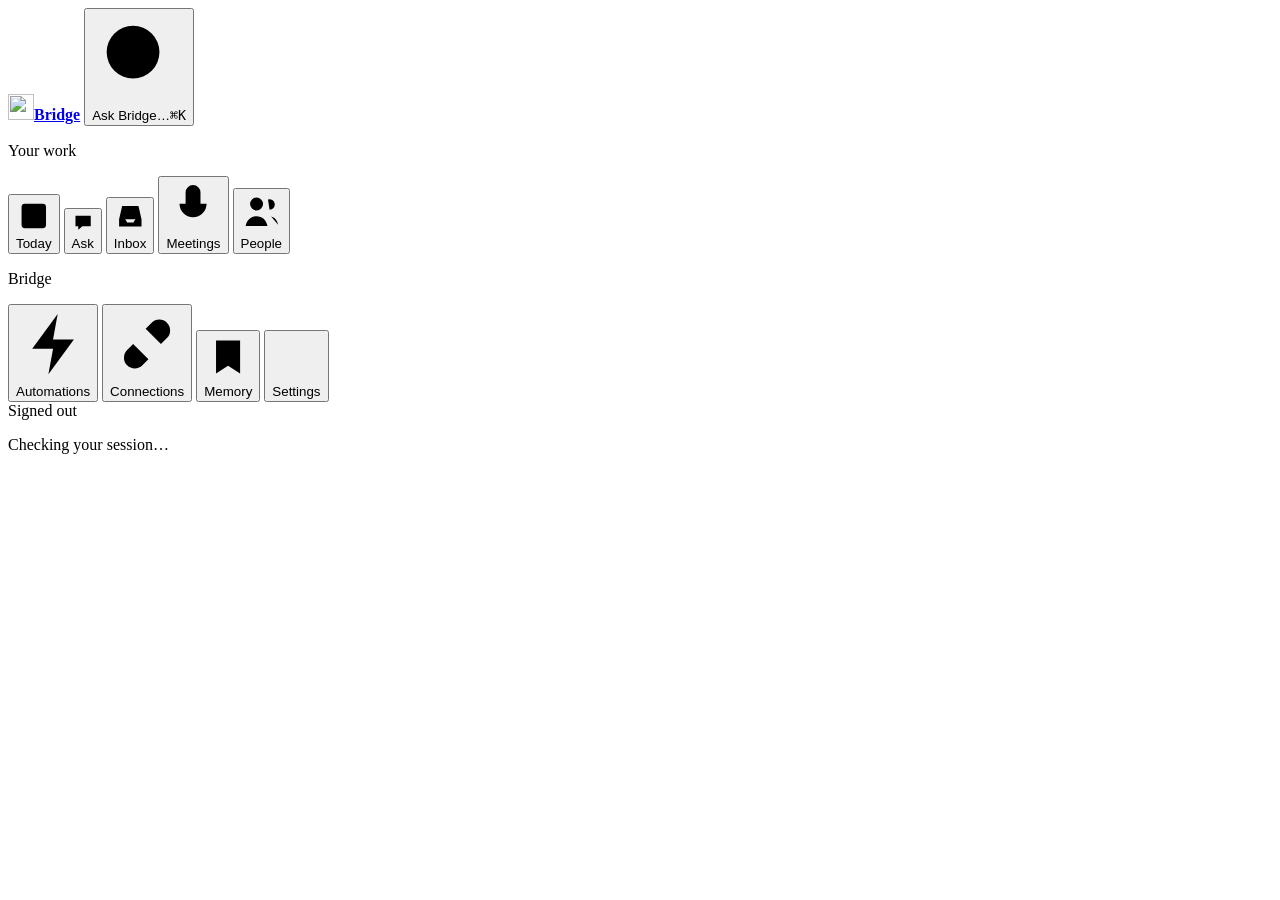
==== app/ui/static/index.html @ 51c7020f "UI polish, round 2: a useful menu panel, placeholders, empty states, brand colors - Menu bar panel: " ====
<!doctype html>
<html lang="en">
<head>
  <meta charset="utf-8">
  <meta name="viewport" content="width=device-width, initial-scale=1, viewport-fit=cover">
  <meta name="color-scheme" content="dark light">
  <meta name="theme-color" content="#F4F4F1" media="(prefers-color-scheme: light)">
  <meta name="theme-color" content="#141519" media="(prefers-color-scheme: dark)">
  <meta name="apple-mobile-web-app-capable" content="yes">
  <meta name="apple-mobile-web-app-title" content="Bridge">
  <meta name="apple-mobile-web-app-status-bar-style" content="default">
  <title>Bridge</title>
  <link rel="icon" type="image/png" href="/ui/bridge-mark.png">
  <link rel="apple-touch-icon" href="/ui/icon-180.png">
  <link rel="manifest" href="/manifest.webmanifest">
  <link rel="stylesheet" href="/ui/style.css">
  <script src="/ui/dom.js" defer></script>
  <script src="/ui/avatar.js" defer></script>
  <script src="/ui/app.js" defer></script>
  <script src="/ui/today.js" defer></script>
  <script src="/ui/inbox.js" defer></script>
  <script src="/ui/automations.js" defer></script>
  <script src="/ui/settings.js" defer></script>
  <script src="/ui/onboarding.js" defer></script>
  <script src="/ui/promises.js" defer></script>
  <script src="/ui/brief.js" defer></script>
  <script src="/ui/report.js" defer></script>
  <script src="/ui/recipes.js" defer></script>
  <script src="/ui/whatsnew.js" defer></script>
  <script src="/ui/meetings.js" defer></script>
  <script src="/ui/people.js" defer></script>
  <script src="/ui/work.js" defer></script>
  <script src="/ui/talk.js" defer></script>
  <script src="/ui/apps.js" defer></script>
  <script src="/ui/usage.js" defer></script>
  <script src="/ui/learning.js" defer></script>
  <script src="/ui/phone.js" defer></script>
</head>
<body>
  <aside class="sidebar">
    <a class="brand" href="/" aria-label="Bridge home"><img class="brand-mark" src="/ui/bridge-mark.png" alt="" width="26" height="26"><strong>Bridge</strong></a>
    <button type="button" id="ask-shortcut" class="ask-shortcut"><svg class="icon" viewBox="0 0 16 16" aria-hidden="true"><path d="M7 2.5a4.5 4.5 0 1 1 0 9 4.5 4.5 0 0 1 0-9zM10.5 10.5l3 3"/></svg><span>Ask Bridge…</span><kbd>⌘K</kbd></button>
    <nav aria-label="Main navigation">
      <p class="nav-group">Your work</p>
      <button type="button" data-view="today" aria-current="page"><svg class="icon" viewBox="0 0 16 16" aria-hidden="true"><path d="M2.5 4.5a1.5 1.5 0 0 1 1.5-1.5h8a1.5 1.5 0 0 1 1.5 1.5v8a1.5 1.5 0 0 1-1.5 1.5H4a1.5 1.5 0 0 1-1.5-1.5zM2.5 6.5h11M5.5 1.8v2.4M10.5 1.8v2.4"/></svg>Today</button>
      <button type="button" data-view="chat"><svg class="icon" viewBox="0 0 16 16" aria-hidden="true"><path d="M2.5 3.5h11v7.5H7.5L4.5 13.5V11h-2z"/></svg>Ask</button>
      <button type="button" data-view="inbox"><svg class="icon" viewBox="0 0 16 16" aria-hidden="true"><path d="M2.5 9.5 4 3h8l1.5 6.5v3.5h-11zM2.5 9.5h3l1 1.5h3l1-1.5h3"/></svg><span class="grow">Inbox</span><span id="inbox-badge" class="nav-badge" hidden></span></button>
      <button type="button" data-view="meetings"><svg class="icon" viewBox="0 0 16 16" aria-hidden="true"><path d="M8 1.8a2.2 2.2 0 0 0-2.2 2.2v3.5a2.2 2.2 0 0 0 4.4 0V4A2.2 2.2 0 0 0 8 1.8zM4 7.3a4 4 0 0 0 8 0M8 11.3v2.9M5.8 14.2h4.4"/></svg>Meetings</button>
      <button type="button" data-view="people"><svg class="icon" viewBox="0 0 16 16" aria-hidden="true"><path d="M6 7.5a2.5 2.5 0 1 0 0-5 2.5 2.5 0 0 0 0 5zM1.8 13.5c.4-2.4 2.1-3.8 4.2-3.8s3.8 1.4 4.2 3.8M11 7.2a2 2 0 1 0-.6-3.9M11.6 9.8c1.4.3 2.4 1.5 2.7 3.2"/></svg>People</button>
      <p class="nav-group">Bridge</p>
      <button type="button" data-view="automations"><svg class="icon" viewBox="0 0 16 16" aria-hidden="true"><path d="M9 1.5 3.5 9H8l-1 5.5L12.5 7H8z"/></svg>Automations</button>
      <button type="button" data-view="connections"><svg class="icon" viewBox="0 0 16 16" aria-hidden="true"><path d="M6.5 9.5l3-3M5 8l-1.3 1.3a2.3 2.3 0 0 0 3.3 3.3L8.3 11.3M11 8l1.3-1.3a2.3 2.3 0 0 0-3.3-3.3L7.7 4.7"/></svg>Connections</button>
      <button type="button" data-view="memory"><svg class="icon" viewBox="0 0 16 16" aria-hidden="true"><path d="M4 2.5h8v11l-4-2.6-4 2.6z"/></svg>Memory</button>
      <button type="button" data-view="settings"><svg class="icon" viewBox="0 0 16 16" aria-hidden="true"><path d="M2.5 4.5h6.5M12 4.5h1.5M2.5 11.5H4M7 11.5h6.5M10.5 3v3M5.5 10v3"/></svg><span class="grow">Settings</span><span id="health-dot" class="health-dot" hidden title="Something needs attention"></span></button>
    </nav>
    <div class="sidebar-footer">
      <button id="account-chip" type="button" class="account-chip" hidden><span id="account-initials" aria-hidden="true"></span><span class="who"><span id="account-name"></span><span class="where"><span class="local-dot"></span><span id="provider-summary">Running on this Mac</span></span></span></button>
      <button id="disconnect" type="button" class="sign-out" hidden>Sign out</button>
    </div>
  </aside>
  <main>
    <span id="connection-status" class="sr-only" role="status">Signed out</span>
    <div id="notice" role="status" aria-live="polite" hidden></div>
    <section id="auth-panel" class="auth" aria-live="polite">
      <div class="auth-card">
        <p id="auth-loading" class="hint">Checking your session…</p>
        <form id="signup-form" hidden>
          <p class="eyebrow">WELCOME TO BRIDGE</p><h1>Create your account</h1>
          <p>You're the owner of this Bridge. Your account protects the dashboard on this Mac.</p>
          <div id="signup-social" class="social-buttons"></div>
          <div class="divider"><span>or with email</span></div>
          <label for="signup-name">Your name</label><input id="signup-name" autocomplete="name" required maxlength="80">
          <label for="signup-email">Email</label><input id="signup-email" type="email" autocomplete="email" required maxlength="254">
          <label for="signup-password">Password</label><input id="signup-password" type="password" autocomplete="new-password" required minlength="10" maxlength="200">
          <p class="hint">At least 10 characters. It never leaves this Mac.</p>
          <button type="submit" class="primary wide">Create account</button>
        </form>
        <form id="login-form" hidden>
          <p class="eyebrow">WELCOME BACK</p><h1>Sign in to Bridge</h1>
          <button id="passkey-login" type="button" class="primary wide passkey-button" hidden>Sign in with Touch ID</button>
          <div id="login-social" class="social-buttons"></div>
          <div id="login-divider" class="divider"><span>or with email</span></div>
          <div id="login-password">
            <label for="login-email">Email</label><input id="login-email" type="email" autocomplete="username" maxlength="254">
            <label for="login-secret">Password</label><input id="login-secret" type="password" autocomplete="current-password" maxlength="200">
            <label class="check"><input id="login-remember" type="checkbox" checked> Keep me signed in on this Mac</label>
            <button type="submit" class="secondary wide">Sign in</button>
          </div>
          <p class="hint">Trouble signing in? Click the Bridge icon in the menu bar and choose Open Dashboard.</p>
        </form>
        <div id="auth-need-menu" hidden>
          <p class="eyebrow">SET UP BRIDGE</p><h1>Create your account from your Mac</h1>
          <p>For your security, the owner account can only be created by someone at this Mac. Click the <strong>Bridge</strong> icon in the menu bar and choose <strong>Open Dashboard</strong>.</p>
          <details><summary>Use the API token instead</summary>
            <form id="token-form" class="inline"><label for="api-token" class="sr-only">API token</label><input id="api-token" type="password" autocomplete="off" placeholder="API_TOKEN from your .env file"><button class="secondary" type="submit">Continue</button></form>
          </details>
        </div>
        <div id="phone-login" hidden>
          <img class="phone-login-mark" src="/ui/icon-180.png" alt="" width="64" height="64">
          <p class="eyebrow">BRIDGE ON YOUR PHONE</p><h1 id="phone-login-title">Sign in</h1>
          <p id="phone-login-hint"></p>
          <button id="phone-faceid" type="button" class="primary wide" hidden>Sign in with Face ID</button>
        </div>
        <p id="auth-error" role="alert"></p>
      </div>
    </section>
    <fieldset id="workspace" disabled hidden>
      <section id="view-today" class="view today" aria-labelledby="today-greeting">
        <div id="focus-banner" class="focus-banner" hidden>
          <svg class="icon" viewBox="0 0 16 16" aria-hidden="true"><path d="M8 2a6 6 0 1 1 0 12A6 6 0 0 1 8 2zM8 5.5a2.5 2.5 0 1 1 0 5 2.5 2.5 0 0 1 0-5z"/></svg>
          <span id="focus-text"></span>
          <button type="button" id="focus-stop" class="on-accent">Stop focus</button>
        </div>
        <header class="today-head">
          <div>
            <p id="today-date" class="label"></p>
            <h1 id="today-greeting">Today</h1>
            <p id="today-summary" class="lede"></p>
          </div>
          <div class="today-actions">
            <button type="button" id="today-focus" class="primary">Start focus</button>
          </div>
        </header>
        <form id="today-ask" class="ask-box">
          <label for="today-input" class="sr-only">Ask Bridge</label>
          <input id="today-input" autocomplete="off" placeholder="Ask anything, or describe what you want done…" maxlength="10000">
          <button type="submit" class="primary" aria-label="Send"><svg class="icon" viewBox="0 0 16 16" aria-hidden="true"><path d="M3 8h10M9 4l4 4-4 4"/></svg></button>
          <div class="chips" id="today-chips">
            <button type="button" data-ask="What needs my attention?">What needs my attention?</button>
            <button type="button" data-ask="Plan tomorrow">Plan tomorrow</button>
            <button type="button" data-ask="Brief me">Brief me</button>
            <button type="button" data-ask="What's on my calendar this week?">This week</button>
          </div>
        </form>
        <div class="today-now">
        <div id="meeting-card" class="card meeting-card" hidden></div>
        <section id="people-brief" class="card people-brief" aria-label="Before your next meeting" hidden></section>
        <section id="recipe-waiting" class="card recipe-waiting" aria-labelledby="recipe-waiting-title" hidden>
          <div class="card-head"><h2 id="recipe-waiting-title" class="label">Recipes need your OK</h2><span id="recipe-waiting-count" class="mono faint"></span></div>
          <ul id="recipe-waiting-list" class="recipe-asks"></ul>
        </section>
        </div>
        <section id="brief-card" class="card brief" aria-labelledby="brief-title" hidden>
          <div class="brief-head"><p id="brief-label" class="label"></p><button type="button" id="brief-refresh" class="link small">Refresh</button><button type="button" id="brief-hide" class="ghost small" aria-label="Hide until tomorrow">×</button></div>
          <h2 id="brief-title"></h2>
          <div id="brief-body"></div>
        </section>
        <div class="today-grid">
          <section class="card day" aria-labelledby="day-title">
            <div class="card-head">
              <h2 id="day-title">Your day</h2>
              <span id="day-count" class="mono faint"></span>
              <button type="button" id="day-plan" class="secondary small">Plan my day</button>
              <button type="button" id="day-apply" class="secondary small" hidden>Add to calendar</button>
            </div>
            <ol id="day-list" class="day-list" aria-label="Today's schedule"><li class="skeleton-row" aria-hidden="true"><span class="skeleton" style="width:72%"></span></li><li class="skeleton-row" aria-hidden="true"><span class="skeleton" style="width:54%"></span></li><li class="skeleton-row" aria-hidden="true"><span class="skeleton" style="width:64%"></span></li></ol>
            <p id="day-empty" class="empty" hidden></p>
          </section>
          <div class="side">
            <section class="card" id="approvals-card" aria-labelledby="approvals-title" hidden>
              <h2 id="approvals-title" class="label attention">Waiting for your OK</h2>
              <ul id="approvals-list" class="plain"></ul>
            </section>
            <section class="card promises" id="promises-card" aria-labelledby="promises-title">
              <div class="card-head"><h2 id="promises-title" class="label">Promises</h2><span id="promises-when" class="mono faint"></span><button type="button" id="promises-check" class="link">Check now</button></div>
              <div class="seg promises-tabs" role="tablist" aria-label="Promises">
                <button type="button" role="tab" id="promises-tab-mine" aria-selected="true">You owe <span id="promises-count-mine" class="count"></span></button>
                <button type="button" role="tab" id="promises-tab-theirs" aria-selected="false">Waiting on <span id="promises-count-theirs" class="count"></span></button>
              </div>
              <ul id="promises-list" class="plain promises-list" aria-live="polite"><li class="skeleton-row" aria-hidden="true"><span class="skeleton" style="width:72%"></span></li><li class="skeleton-row" aria-hidden="true"><span class="skeleton" style="width:54%"></span></li></ul>
              <p id="promises-empty" class="empty" hidden></p>
              <p id="promises-closed" class="hint promises-closed" hidden></p>
            </section>
            <section class="card work" id="work-card" aria-labelledby="work-title" hidden>
              <div class="card-head"><h2 id="work-title" class="label">Work</h2><button type="button" id="work-refresh" class="link">Refresh</button></div>
              <div id="work-repos"></div>
              <div id="work-body"></div>
            </section>
            <section class="card" aria-labelledby="inbox-title">
              <div class="card-head"><h2 id="inbox-title" class="label">Inbox</h2><button type="button" id="inbox-refresh" class="link" hidden>Refresh</button></div>
              <div id="inbox-body"><span class="skeleton" style="width:80%"></span><span class="skeleton" style="width:60%;margin-top:10px"></span></div>
            </section>
          </div>
        </div>
        <dialog id="focus-dialog" class="sheet" aria-labelledby="focus-dialog-title">
          <form method="dialog" id="focus-form">
            <h2 id="focus-dialog-title">Start focus</h2>
            <p>Bridge blocks your calendar, pauses Slack and plays focus music, then tells you what you missed.</p>
            <fieldset class="segmented" aria-label="How long">
              <label><input type="radio" name="focus-minutes" value="25"> 25 min</label>
              <label><input type="radio" name="focus-minutes" value="50"> 50 min</label>
              <label><input type="radio" name="focus-minutes" value="90" checked> 90 min</label>
              <label><input type="radio" name="focus-minutes" value="120"> 2 h</label>
            </fieldset>
            <label for="focus-task">What are you working on? <span class="faint">(optional)</span></label>
            <input id="focus-task" maxlength="80" placeholder="e.g. the API docs">
            <div class="sheet-actions"><button type="button" id="focus-cancel" class="secondary">Cancel</button><button type="submit" class="primary" value="start">Start</button></div>
          </form>
        </dialog>
        <section id="report-card" class="card report" aria-labelledby="report-label" hidden>
          <div class="brief-head"><p id="report-label" class="label"></p><button type="button" id="report-rewrite" class="link small">Rewrite</button><button type="button" id="report-hide" class="ghost small" aria-label="Hide this week's report">×</button></div>
          <div id="report-body"></div>
        </section>
        <section id="whats-new" class="card whats-new" aria-labelledby="whats-new-title" hidden>
          <div class="card-head"><div><p class="label">New in Bridge</p><h2 id="whats-new-title">A few things you can try</h2></div><button type="button" id="whats-new-close" class="ghost small">Got it</button></div>
          <div id="whats-new-tiles" class="wn-tiles"></div>
        </section>
      </section>
      <section id="view-inbox" class="view inbox" hidden aria-labelledby="inbox-heading">
        <header class="inbox-head">
          <div><p id="inbox-when" class="label">Sorted by Bridge</p><h1 id="inbox-heading">Inbox</h1></div>
          <button type="button" id="inbox-sort" class="secondary small">Refresh</button>
        </header>
        <div id="inbox-tabs" class="tabs" role="tablist" aria-label="Inbox groups"></div>
        <div class="inbox-split">
          <div id="inbox-list" class="mail-list" aria-label="Emails"></div>
          <article id="inbox-detail" class="mail-detail" aria-live="polite"></article>
        </div>
      </section>
      <section id="view-automations" class="view automations" hidden aria-labelledby="auto-title">
        <header class="page-head">
          <p class="label">Runs while Bridge is open</p>
          <h1 id="auto-title">Automations</h1>
          <p class="lede">Things Bridge does on its own. It only reads and tells you — anything that sends or changes something still asks first.</p>
        </header>
        <form id="auto-new" class="ask-box auto-new">
          <label for="auto-input" class="sr-only">Describe a new automation</label>
          <input id="auto-input" autocomplete="off" maxlength="500" placeholder="Describe it in plain words — “every Friday at 5, tell me what slipped this week”">
          <button type="submit" class="primary small-btn">Create</button>
        </form>
        <section aria-labelledby="routines-title">
          <h2 id="routines-title" class="label section-label">Routines</h2>
          <div id="routines" class="routine-grid"></div>
        </section>
        <section class="card list-card recipes-card" aria-labelledby="recipes-title">
          <div class="card-head"><div><h2 id="recipes-title">Recipes</h2><p class="hint">When something happens, Bridge does something: posts in Slack, emails, comments, adds a reminder or does a task. Each run asks you first unless you make it automatic.</p></div></div>
          <form id="recipe-new" class="watch-new">
            <label for="recipe-input" class="sr-only">Describe a recipe</label>
            <input id="recipe-input" maxlength="500" required autocomplete="off" placeholder="When a PR of mine is merged, post it in #releases">
            <button type="submit" class="primary small" id="recipe-submit">Next</button>
          </form>
          <div id="recipe-examples" class="watch-examples" aria-label="Examples"></div>
          <div id="recipe-proposal" class="recipe-proposal" hidden></div>
          <ul id="recipes" class="recipes"></ul>
          <div id="recipe-recent" class="recipe-recent" hidden></div>
        </section>
        <section class="card list-card" aria-labelledby="watch-title">
          <div class="card-head"><div><h2 id="watch-title">Tell me when…</h2><p class="hint">Pull requests, releases, Jira issues, replies, Slack and your apps. Bridge checks every few minutes and tells your Mac and your phone.</p></div></div>
          <form id="watch-new" class="watch-new">
            <label for="watch-new-query" class="sr-only">Tell me when</label>
            <input id="watch-new-query" maxlength="300" required autocomplete="off" placeholder="PR 412 is merged · ABC-9 moves to QA · Sarah replies to me">
            <button type="submit" class="primary small" id="watch-submit">Watch</button>
          </form>
          <div id="watch-examples" class="watch-examples" aria-label="Examples"></div>
          <ul id="watches" class="lines"></ul>
        </section>
        <div class="two-up">
          <section class="card list-card" aria-labelledby="sched-title">
            <div class="card-head"><h2 id="sched-title">Scheduled requests</h2></div>
            <ul id="schedules" class="lines"></ul>
          </section>
          <section class="card list-card" aria-labelledby="follow-title">
            <div class="card-head"><h2 id="follow-title">Waiting for replies</h2></div>
            <ul id="followups" class="lines"></ul>
          </section>
        </div>
      </section>
      <section id="view-meetings" class="view meetings" hidden aria-labelledby="meetings-title">
        <header class="page-head">
          <p class="label">Written down for you</p>
          <h1 id="meetings-title">Meetings</h1>
          <p class="lede">Bridge takes notes while you talk, then gives you the summary, decisions, action items and a follow-up email.</p>
        </header>
        <div id="meetings-root" class="meetings-root"></div>
      </section>
      <section id="view-people" class="view people" hidden aria-labelledby="people-title">
        <header class="page-head">
          <p class="label">Who you work with</p>
          <h1 id="people-title">People</h1>
          <p class="lede">What's open between you and each person, your meetings together, and a brief before you meet. Kept on this Mac.</p>
        </header>
        <div id="people-root" class="people-root"></div>
      </section>
      <section id="view-memory" class="view memory" hidden aria-labelledby="memory-title">
        <div class="memory-layout">
          <div class="memory-main">
            <header class="page-head">
              <p id="memory-count" class="label">Memory</p>
              <h1 id="memory-title">Memory</h1>
              <p class="lede">What Bridge knows about you, so “text my brother” or “the usual playlist” just works.</p>
            </header>
            <form id="memory-form" class="ask-box auto-new"><label class="sr-only" for="memory-text">Something to remember</label><input id="memory-text" maxlength="300" required placeholder="Remember that…  e.g. my brother is Eric"><button type="submit" class="primary small-btn">Remember</button></form>
            <ul id="memory-list" class="facts"></ul>
          </div>
          <aside class="card how" aria-labelledby="how-title">
            <h2 id="how-title" class="label">How memory works</h2>
            <p>Bridge only remembers what you ask it to — say “remember that…” anywhere, or add it here.</p>
            <p>It never saves things it reads in emails, messages or web pages, and never passwords, codes or card numbers.</p>
            <p id="memory-privacy">Stored on this Mac. Sent to OpenAI with each request, so Bridge can use it.</p>
          </aside>
        </div>
      </section>
      <section id="view-settings" class="view settings" hidden aria-labelledby="settings-title">
        <div class="settings-layout">
          <nav class="settings-nav" aria-label="Settings sections">
            <h1 id="settings-title">Settings</h1>
            <button type="button" data-section="health">Health</button>
            <button type="button" data-section="general">General</button>
            <button type="button" data-section="shortcuts">Shortcuts</button>
            <button type="button" data-section="voice">Voice & dictation</button>
            <button type="button" data-section="privacy">Privacy</button>
            <button type="button" data-section="permissions">Mac permissions</button>
            <button type="button" data-section="account">Account</button>
            <button type="button" data-section="phone">Phone</button>
            <button type="button" data-section="operator">Use your Mac</button>
            <button type="button" data-section="usage">Usage &amp; models</button>
            <button type="button" data-section="learning">Learning</button>
            <button type="button" data-section="projects">Projects</button>
            <button type="button" data-section="about">About & diagnostics</button>
          </nav>
          <div class="settings-body">
            <div id="restart-banner" class="restart-banner" hidden><span>Saved. These changes apply after Bridge restarts.</span><button type="button" id="restart-now" class="primary small">Restart Bridge</button></div>
            <section class="settings-section" data-panel="health" aria-label="Health" hidden><h2>Health</h2><p id="health-summary" class="lede">Checking…</p><div id="settings-health"></div><button type="button" id="health-recheck" class="secondary small">Check again</button></section>
            <section class="settings-section" data-panel="general" aria-label="General" hidden>
              <h2>General</h2>
              <form id="preferences-form" class="card settings-card"><h2>Default applications</h2><p>Use an installed application's name. Changes apply to new requests.</p><label for="default-browser">Browser</label><input id="default-browser" required maxlength="150" placeholder="Google Chrome"><label for="default-editor">Project editor</label><input id="default-editor" required maxlength="150" placeholder="Visual Studio Code"><button type="submit" class="primary">Review changes</button></form>
              <p class="hint">Bridge follows your Mac's light or dark appearance.</p>
              <div class="card group"><div class="set"><div class="set-words"><span class="set-name">Setup</span><span class="set-hint">Go through the first-launch steps again: model, permissions, apps, shortcuts.</span></div><button type="button" id="rerun-setup" class="secondary small">Run setup again</button></div><div class="set"><div class="set-words"><span class="set-name">Notifications</span><span class="set-hint">Plans, heads-ups and replies arrive as Bridge notifications. Click one to open the right screen.</span></div><button type="button" id="test-notification" class="secondary small">Send a test</button></div></div>
            </section>
            <section class="settings-section" data-panel="shortcuts" aria-label="Shortcuts" hidden><h2>Shortcuts</h2><div id="settings-shortcuts" class="card group"></div><p class="hint">⌘K finds Ask inside this window. Shortcut changes apply after Bridge restarts.</p></section>
            <section class="settings-section" data-panel="voice" aria-label="Voice and dictation" hidden><h2>Voice &amp; dictation</h2><div id="settings-voice" class="card group"></div></section>
            <section class="settings-section" data-panel="privacy" aria-label="Privacy" hidden><h2>Privacy</h2><p class="lede">Bridge runs on this Mac. It uses OpenAI to understand requests — here is exactly what that includes.</p><div id="settings-privacy" class="card group"></div><div id="settings-blocked" class="card group"></div></section>
            <section class="settings-section" data-panel="permissions" aria-label="Mac permissions" hidden><h2>Mac permissions</h2><p class="lede">What macOS lets Bridge do. Each one is optional; Bridge tells you when something needs one.</p><div id="settings-permissions" class="card group"></div></section>
            <section class="settings-section" data-panel="learning" aria-label="Learning" hidden><h2>Learning</h2><p class="lede">Bridge notices when you correct it — a draft you rewrote, a “promise” that wasn't one, an answer you gave 👎 — and proposes lessons. Each is tested on your past cases first, and only lessons you accept are used.</p><div id="learning-week" class="card"></div><div id="learning-proposed"></div><div id="learning-active" class="card group"></div><div id="learning-settings" class="card group"></div></section>
            <section class="settings-section" data-panel="usage" aria-label="Usage and models" hidden><h2>Usage &amp; models</h2><p class="lede">What Bridge spends on AI this month, which model does which job, and a budget if you want one. Costs use OpenAI's list prices, so your bill can differ slightly.</p><div id="usage-total" class="card usage-total"></div><div id="usage-breakdown" class="usage-columns"></div><div id="usage-models" class="card group"></div><div id="usage-budget" class="card group"></div></section>
            <section class="settings-section" data-panel="operator" aria-label="Use your Mac" hidden><h2>Use your Mac</h2><p class="lede">For things no connection can do, Bridge can use your apps like you would: it looks at the screen, clicks and types, and shows each step in a panel at the bottom of the screen. Ask in Ask or by voice: “use my Mac to export Q3 as a PDF”.</p><div id="settings-operator" class="card group"></div><div id="settings-operator-recent" class="card group" hidden></div></section>
            <section class="settings-section" data-panel="phone" aria-label="Phone" hidden><h2>Bridge on your phone</h2><p class="lede">Use Today, Ask and Inbox and approve things from your phone, over your own private Tailscale network. Nothing is opened to the internet, and your Mac has to be on.</p><div id="settings-phone" class="card group"></div><div id="phone-pair" class="card phone-pair" hidden><canvas id="phone-qr" width="232" height="232" aria-label="QR code that signs your phone in"></canvas><div class="phone-pair-words"><h3>Scan with your phone's camera</h3><p>It opens Bridge in Safari and signs you in. Then set up Face ID and add Bridge to your Home Screen.</p><p id="phone-pair-link" class="mono small-print" hidden></p><p id="phone-pair-expiry" class="hint"></p><button type="button" id="phone-pair-new" class="secondary small">New code</button></div></div><div id="settings-phone-devices" class="card group" hidden></div></section>
            <section class="settings-section" data-panel="account" aria-label="Account" hidden><h2>Account</h2>
        <div class="two-column">
          <form id="profile-form" class="card"><h2>Profile</h2><label for="profile-name">Name</label><input id="profile-name" required maxlength="80"><label for="profile-email">Email</label><input id="profile-email" type="email" required maxlength="254"><button type="submit" class="primary">Save profile</button></form>
          <form id="password-form" class="card"><h2 id="password-title">Password</h2><div id="password-current-row"><label for="password-current">Current password</label><input id="password-current" type="password" autocomplete="current-password" maxlength="200"></div><label for="password-new">New password</label><input id="password-new" type="password" autocomplete="new-password" minlength="10" maxlength="200" required><p class="hint">At least 10 characters.</p><button type="submit" class="primary">Save password</button></form>
        </div>
        <article class="card"><h2>Sign-in methods</h2><div id="sign-in-methods" class="method-list"></div><p class="hint">Keep at least one method. You can always get back in by choosing Open Dashboard from the Bridge menu bar.</p></article>
        <article class="card"><div class="activity-head"><h2>Where you're signed in</h2><button id="end-other-sessions" type="button" class="secondary">Sign out everywhere else</button></div><div id="session-list" class="method-list"></div></article>
      </section>
            <section class="settings-section" data-panel="projects" aria-label="Projects" hidden>
              <div class="section-top"><h2>Projects</h2><button type="button" id="refresh-projects" class="ghost small">Refresh</button></div>
              <p class="lede">Save a folder once, then say “open the NLP project”.</p>
              <div class="two-up"><div id="project-list" class="item-list"></div>
              <form id="project-form" class="card"><h2>Save a project</h2><p class="hint">Using an existing name replaces its saved path after approval.</p><label for="project-name">Project name</label><input id="project-name" maxlength="80" required placeholder="NLP project"><label for="project-path">Folder path</label><input id="project-path" maxlength="4096" required placeholder="~/Projects/nlp-api-go"><button type="submit" class="primary">Review and save</button></form>
              </div>
            </section>
            <section class="settings-section" data-panel="about" aria-label="About and diagnostics" hidden><h2>About &amp; diagnostics</h2>
        <article class="card"><h2>Model and privacy</h2><div id="provider-details"></div><p class="hint">Configure LLM_PROVIDER and REMOTE_TOOL_RESULTS in .env, then restart Bridge. This panel is read-only. Tool approval and data sharing are separate controls.</p></article>
        <article class="card"><h2>Local diagnostics</h2><p id="diagnostics-summary" role="status">Connect to check local readiness.</p><div id="diagnostics-list" class="item-list"></div><button type="button" id="refresh-diagnostics" class="secondary">Refresh diagnostics</button><p class="hint">These checks do not launch applications or test macOS permissions by performing actions.</p></article>
        <div class="card"><label for="capability-search">Search capabilities</label><input id="capability-search" type="search" placeholder="Search by tool name or description"><p id="capability-count" role="status"></p><p class="hint">Risk labels show each tool's base policy. Arguments and security rules may require approval or block an action.</p></div>
        <div id="capability-list" class="item-list"></div>
      </section>
            <div hidden><article class="card memory-card" hidden><h2>Proactive assistant</h2><p>Bridge tells you things before you ask, with Mac notifications, while it's open.</p>
          <div class="method-list">
            <div class="method-row"><span class="method-icon">▦</span><div><strong>Meeting heads-up</strong><span class="account-facts">A notification before each event on your Mac calendar.</span></div><label class="check"><input id="pro-meetings" type="checkbox"> <select id="pro-lead" aria-label="Minutes before"><option value="5">5 min</option><option value="10">10 min</option><option value="15">15 min</option><option value="30">30 min</option></select></label></div>
            <div class="method-row"><span class="method-icon">☾</span><div><strong>Evening summary</strong><span class="account-facts">Weekdays: tomorrow's meetings, reminders due and unread email.</span></div><label class="check"><input id="pro-evening" type="checkbox"> <input id="pro-evening-time" type="time" aria-label="Summary time"></label></div>
            <div class="method-row"><span class="method-icon">☀</span><div><strong>Plan my day</strong><span class="account-facts">Weekdays: time blocks around your meetings, ready to add to your calendar.</span></div><label class="check"><input id="pro-morning" type="checkbox"> <input id="pro-morning-time" type="time" aria-label="Plan time"></label></div>
            <div class="method-row"><span class="method-icon">⌚</span><div><strong>Working hours</strong><span class="account-facts">Used when planning your day.</span></div><label class="check"><input id="pro-work-start" type="time" aria-label="Workday start"> – <input id="pro-work-end" type="time" aria-label="Workday end"></label></div>
          </div>
          <h3 class="subhead">Waiting for replies</h3>
          <div id="followup-list" class="method-list"></div>
          <h3 class="subhead">Watching</h3>
          <div id="watch-list" class="method-list"></div>
          <form id="watch-form" class="watch-form"><label class="sr-only" for="watch-kind">Service</label><select id="watch-kind"><option value="email">Gmail</option><option value="slack">Slack</option></select><label class="sr-only" for="watch-query">Search</label><input id="watch-query" required maxlength="200" placeholder="from:olivier · subject:invoice · mentions"><button class="primary" type="submit">Watch</button></form>
          <p class="hint">Or just say “tell me when Olivier emails me” or “tell me when someone mentions me on Slack”. Notifications show the sender and subject on this Mac only.</p></article></div>
          </div>
        </div>
      </section>
      <section id="view-onboarding" class="view onboarding" hidden aria-labelledby="ob-title">
        <div class="ob-layout">
          <aside class="ob-rail">
            <div class="brand"><img class="brand-mark" src="/ui/bridge-mark.png" alt="" width="26" height="26"><strong>Bridge</strong></div>
            <ol id="ob-steps" class="ob-steps" aria-label="Setup steps"></ol>
            <p class="hint">About three minutes. You can change everything later in Settings.</p>
          </aside>
          <div class="ob-main">
            <button type="button" id="ob-skip" class="ghost small ob-skip">Skip setup</button>
            <div class="ob-center"><div id="ob-body" class="ob-body" aria-live="polite"></div></div>
            <footer class="ob-foot">
              <button type="button" id="ob-back" class="ghost">Back</button>
              <span class="grow"></span>
              <button type="button" id="ob-later" class="ghost">Skip for now</button>
              <button type="button" id="ob-next" class="primary">Continue</button>
            </footer>
          </div>
        </div>
      </section>
      <section id="view-chat" class="view ask" hidden aria-labelledby="ask-title">
        <header class="ask-head">
          <div><p id="ask-when" class="label">Ask</p><h1 id="ask-title">New conversation</h1></div>
          <button type="button" id="ask-talk" class="primary small" hidden><svg class="icon" viewBox="0 0 16 16" aria-hidden="true"><path d="M8 1.8a2 2 0 0 1 2 2v3.5a2 2 0 0 1-4 0V3.8a2 2 0 0 1 2-2zM3.5 8a4.5 4.5 0 0 0 9 0M8 12.5v1.8"/></svg>Talk</button>
          <button type="button" id="ask-history" class="secondary small" aria-expanded="false" aria-controls="recent-chats">Recent</button>
          <button type="button" id="reset-chat" class="secondary small">New</button>
          <section id="recent-chats" class="recent-chats card" role="dialog" aria-label="Recent chats" hidden>
            <ul id="recent-list" class="recent-list"></ul>
            <p id="recent-note" class="recent-note muted"></p>
            <div class="recent-foot"><button type="button" id="recent-settings" class="link">Keep chats…</button><button type="button" id="recent-activity" class="link">All activity</button></div>
          </section>
        </header>
        <div id="conversation" class="thread" role="log" aria-label="Conversation" aria-live="polite">
          <div id="empty-chat" class="ask-empty">
            <h2>What can Bridge do for you?</h2>
            <p>Ask in your own words. Anything that sends or changes something waits for your OK, right here.</p>
            <div class="chips"><button type="button" data-example="Plan my day">Plan my day</button><button type="button" data-example="What needs my attention?">What needs my attention?</button><button type="button" data-example="Summarize this">Summarize this</button><button type="button" data-example="Focus for 90 minutes">Focus for 90 minutes</button><button type="button" data-example="Brief me">Brief me</button></div>
          </div>
        </div>
        <section id="live-task" class="live-task" hidden><div><p id="task-progress" role="status" aria-live="polite"></p><ol id="task-steps" class="timeline" aria-label="Steps"></ol></div><button id="stop-task" type="button" class="secondary">Stop remaining work</button></section>
        <form id="message-form" class="composer ask-composer">
          <span id="screen-chip" class="screen-chip" hidden><svg class="icon" viewBox="0 0 16 16" aria-hidden="true"><path d="M2.5 3h11a1 1 0 0 1 1 1v6.5a1 1 0 0 1-1 1h-11a1 1 0 0 1-1-1V4a1 1 0 0 1 1-1zM5.5 14h5"/></svg><span id="screen-chip-text"></span></span>
          <div class="composer-row">
            <label for="message" class="sr-only">Your request</label>
            <textarea id="message" rows="1" maxlength="10000" required placeholder="Ask anything, or describe what you want done…"></textarea>
            <button type="submit" id="send-message" class="primary" aria-label="Send"><svg class="icon" viewBox="0 0 16 16" aria-hidden="true"><path d="M3 8h10M9 4l4 4-4 4"/></svg></button>
          </div>
        </form>
        <p id="provider-privacy-hint" class="hint"></p>
      </section>
      <section id="view-workflows" class="view" hidden>
        <article class="card"><h2>Tasks in this session</h2><p>Reconnect to running work or review a recent result. Approval still requires your review.</p><div id="task-list" class="item-list"></div></article>
        <div class="page-heading"><div><p class="eyebrow">WORKFLOWS</p><h1>Every step, accounted for.</h1><p>Review saved work before choosing what comes next.</p></div><button type="button" id="refresh-workflows" class="secondary">Refresh</button></div>
        <div class="workflow-toolbar"><div><label for="workflow-filter">Show workflows</label><select id="workflow-filter"><option value="">All states</option><option value="unfinished">Unfinished work</option><option value="completed">Completed</option><option value="failed">Failed</option><option value="cancelled">Cancelled</option></select></div><div class="pagination"><button id="workflow-prev" type="button" class="secondary">Previous page</button><span id="workflow-page" role="status"></span><button id="workflow-next" type="button" class="secondary">Next page</button></div></div>
        <div class="two-column"><div id="workflow-list" class="item-list"></div><article id="workflow-detail" class="card"><h2>Choose a workflow</h2><p>Select a record to inspect its completed steps and remaining actions.</p></article></div>
        <form id="retention-form" class="card retention-card"><h2>Keep your history manageable.</h2><p>Preview old completed, failed, and cancelled records for removal. Unfinished work is always kept.</p><div class="retention-fields"><div><label for="retention-days">Older than (days)</label><input id="retention-days" type="number" min="1" max="3650" value="30" required></div><div><label for="retention-keep">Keep newest terminal records</label><input id="retention-keep" type="number" min="0" max="10000" value="100" required></div></div><button type="submit" class="secondary">Preview cleanup</button><p class="hint">Review the exact record IDs before approving. Each approval removes at most 200 records. This only removes journal records, not project files or aliases.</p></form>
      </section>
      <section id="view-connections" class="view connections" hidden aria-labelledby="conn-title">
        <div class="conn-split">
          <div class="conn-main">
            <header class="page-head">
              <p id="connections-count" class="label">Checking services…</p>
              <h1 id="conn-title">Connections</h1>
              <p class="lede">The apps Bridge can work with. Sign-ins are kept in your Mac's Keychain, never in a file.</p>
              <p id="connections-status" class="conn-status" hidden></p>
            </header>
            <div id="service-grid" class="svc-grid" aria-live="polite"></div>
            <p class="hint on-mac">Calendar, Contacts, Reminders and Messages on this Mac work without connecting anything — Bridge uses them directly once macOS allows it.</p>
            <section class="card mcp-card" aria-labelledby="mcp-title">
              <div class="card-head"><div><h2 id="mcp-title">More apps</h2><p class="hint">Any app that speaks MCP — Notion, Linear, Sentry, Figma and hundreds more. Reading tools run directly; anything that changes something asks you first.</p></div></div>
              <div id="mcp-servers" class="mcp-servers"></div>
              <p class="label mcp-sub">Add an app</p>
              <div id="mcp-presets" class="mcp-presets"></div>
              <details id="mcp-custom" class="mcp-custom"><summary>Add another app by address or program</summary>
                <form id="mcp-form" class="token-form">
                  <div class="seg" role="radiogroup" aria-label="Where the app is"><button type="button" class="on" data-mcp-kind="http" role="radio" aria-checked="true">Web address</button><button type="button" data-mcp-kind="stdio" role="radio" aria-checked="false">Program on this Mac</button></div>
                  <label class="token-field"><span>Name</span><input id="mcp-name" maxlength="40" placeholder="e.g. Our wiki"></label>
                  <label class="token-field mcp-web"><span>Server address</span><input id="mcp-url" maxlength="500" placeholder="https://…/mcp"></label>
                  <label class="token-field mcp-web"><span>API key (only if the app gave you one)</span><input id="mcp-key" type="password" maxlength="500" autocomplete="off" placeholder="Leave empty to sign in instead"></label>
                  <label class="token-field mcp-local" hidden><span>Program and arguments</span><input id="mcp-command" maxlength="400" placeholder="npx -y @modelcontextprotocol/server-filesystem ~/Documents"></label>
                  <p class="hint mcp-local" hidden>This runs a program on your Mac whenever Bridge uses the app. Only add programs you trust.</p>
                  <button type="submit" class="primary small">Add app</button>
                </form>
              </details>
            </section>
            <section class="card list-card" aria-labelledby="activity-title">
              <div class="card-head">
                <div><h2 id="activity-title">Recent activity</h2><p class="hint">What Bridge did with each service — never the content, recipients or tokens.</p></div>
                <label class="sr-only" for="activity-filter">Filter activity</label>
                <select id="activity-filter" class="small-select"><option value="">All services</option><option value="gmail">Gmail</option><option value="google_calendar">Google Calendar</option><option value="slack">Slack</option><option value="spotify">Spotify</option><option value="failed">Problems</option></select>
                <button type="button" id="refresh-connections" class="ghost small">Refresh</button>
              </div>
              <ol id="connection-activity" class="lines activity-lines"></ol>
            </section>
          </div>
          <aside id="service-detail" class="svc-detail" aria-live="polite"></aside>
        </div>
      </section>
      <section id="view-phone" class="view phone-you" hidden aria-labelledby="phone-you-title">
        <h1 id="phone-you-title">You</h1>
        <div id="phone-you" class="card group"></div>
        <p class="hint">Settings, connections, automations and memory live in Bridge on your Mac.</p>
        <button type="button" id="phone-sign-out" class="secondary wide">Sign out of this phone</button>
      </section>
    </fieldset>
    <div id="talk-sheet" class="talk-sheet" role="dialog" aria-label="Conversation with Bridge" hidden><div id="talk-box" class="card"></div></div>
    <nav id="tabbar" class="tabbar" aria-label="Main navigation" hidden>
      <button type="button" data-view="today"><svg class="icon" viewBox="0 0 16 16" aria-hidden="true"><path d="M2.5 4.5a1.5 1.5 0 0 1 1.5-1.5h8a1.5 1.5 0 0 1 1.5 1.5v8a1.5 1.5 0 0 1-1.5 1.5H4a1.5 1.5 0 0 1-1.5-1.5zM2.5 6.5h11"/></svg><span>Today</span></button>
      <button type="button" data-view="chat"><svg class="icon" viewBox="0 0 16 16" aria-hidden="true"><path d="M2.5 3.5h11v7.5H7.5L4.5 13.5V11h-2z"/></svg><span>Ask</span></button>
      <button type="button" data-view="inbox"><svg class="icon" viewBox="0 0 16 16" aria-hidden="true"><path d="M2.5 9.5 4 3h8l1.5 6.5v3.5h-11zM2.5 9.5h3l1 1.5h3l1-1.5h3"/></svg><span>Inbox</span><span id="tab-inbox-badge" class="tab-badge" hidden></span></button>
      <button type="button" data-view="phone"><svg class="icon" viewBox="0 0 16 16" aria-hidden="true"><path d="M8 8a2.75 2.75 0 1 0 0-5.5A2.75 2.75 0 0 0 8 8zM2.75 14c.6-2.6 2.7-4 5.25-4s4.65 1.4 5.25 4"/></svg><span>You</span></button>
    </nav>

    <p id="busy-status" role="status" aria-live="polite" hidden>Working on your request…</p>
  </main>
</body>
</html>
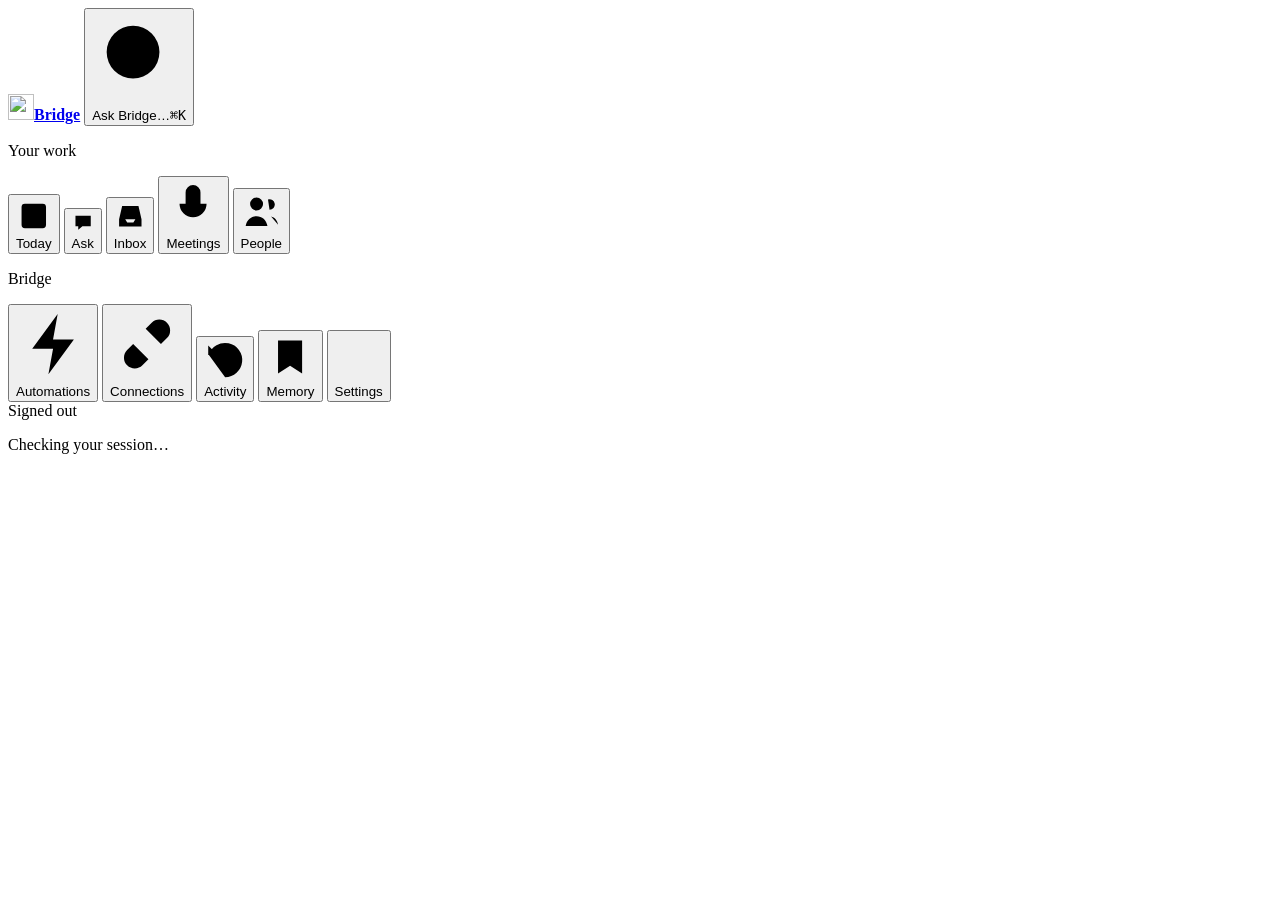
==== commit d599e1cb: "Undo for Bridge: Activity lists everything Bridge did, with Undo where possible Slack messages, Jira" ====
--- a/app/ui/static/index.html
+++ b/app/ui/static/index.html
@@ -29,6 +29,7 @@
   <script src="/ui/whatsnew.js" defer></script>
   <script src="/ui/meetings.js" defer></script>
   <script src="/ui/people.js" defer></script>
+  <script src="/ui/activity.js" defer></script>
   <script src="/ui/work.js" defer></script>
   <script src="/ui/talk.js" defer></script>
   <script src="/ui/apps.js" defer></script>
@@ -50,6 +51,7 @@
       <p class="nav-group">Bridge</p>
       <button type="button" data-view="automations"><svg class="icon" viewBox="0 0 16 16" aria-hidden="true"><path d="M9 1.5 3.5 9H8l-1 5.5L12.5 7H8z"/></svg>Automations</button>
       <button type="button" data-view="connections"><svg class="icon" viewBox="0 0 16 16" aria-hidden="true"><path d="M6.5 9.5l3-3M5 8l-1.3 1.3a2.3 2.3 0 0 0 3.3 3.3L8.3 11.3M11 8l1.3-1.3a2.3 2.3 0 0 0-3.3-3.3L7.7 4.7"/></svg>Connections</button>
+      <button type="button" data-view="activity"><svg class="icon" viewBox="0 0 16 16" aria-hidden="true"><path d="M8 14.5a6.5 6.5 0 1 0-6.2-8.5M1.6 2.5v3.6h3.6M8 4.8V8l2.2 1.6"/></svg>Activity</button>
       <button type="button" data-view="memory"><svg class="icon" viewBox="0 0 16 16" aria-hidden="true"><path d="M4 2.5h8v11l-4-2.6-4 2.6z"/></svg>Memory</button>
       <button type="button" data-view="settings"><svg class="icon" viewBox="0 0 16 16" aria-hidden="true"><path d="M2.5 4.5h6.5M12 4.5h1.5M2.5 11.5H4M7 11.5h6.5M10.5 3v3M5.5 10v3"/></svg><span class="grow">Settings</span><span id="health-dot" class="health-dot" hidden title="Something needs attention"></span></button>
     </nav>
@@ -225,34 +227,27 @@
         </header>
         <form id="auto-new" class="ask-box auto-new">
           <label for="auto-input" class="sr-only">Describe a new automation</label>
-          <input id="auto-input" autocomplete="off" maxlength="500" placeholder="Describe it in plain words — “every Friday at 5, tell me what slipped this week”">
-          <button type="submit" class="primary small-btn">Create</button>
+          <input id="auto-input" autocomplete="off" maxlength="500" placeholder="Describe it — “tell me when PR 412 merges”, “when my PR merges, post it in #releases”…">
+          <button type="submit" class="primary small-btn" id="auto-submit">Create</button>
         </form>
+        <div id="auto-examples" class="watch-examples auto-examples" aria-label="Examples"></div>
         <section aria-labelledby="routines-title">
           <h2 id="routines-title" class="label section-label">Routines</h2>
           <div id="routines" class="routine-grid"></div>
         </section>
         <section class="card list-card recipes-card" aria-labelledby="recipes-title">
           <div class="card-head"><div><h2 id="recipes-title">Recipes</h2><p class="hint">When something happens, Bridge does something: posts in Slack, emails, comments, adds a reminder or does a task. Each run asks you first unless you make it automatic.</p></div></div>
-          <form id="recipe-new" class="watch-new">
-            <label for="recipe-input" class="sr-only">Describe a recipe</label>
-            <input id="recipe-input" maxlength="500" required autocomplete="off" placeholder="When a PR of mine is merged, post it in #releases">
-            <button type="submit" class="primary small" id="recipe-submit">Next</button>
-          </form>
-          <div id="recipe-examples" class="watch-examples" aria-label="Examples"></div>
           <div id="recipe-proposal" class="recipe-proposal" hidden></div>
           <ul id="recipes" class="recipes"></ul>
           <div id="recipe-recent" class="recipe-recent" hidden></div>
         </section>
         <section class="card list-card" aria-labelledby="watch-title">
           <div class="card-head"><div><h2 id="watch-title">Tell me when…</h2><p class="hint">Pull requests, releases, Jira issues, replies, Slack and your apps. Bridge checks every few minutes and tells your Mac and your phone.</p></div></div>
-          <form id="watch-new" class="watch-new">
-            <label for="watch-new-query" class="sr-only">Tell me when</label>
-            <input id="watch-new-query" maxlength="300" required autocomplete="off" placeholder="PR 412 is merged · ABC-9 moves to QA · Sarah replies to me">
-            <button type="submit" class="primary small" id="watch-submit">Watch</button>
-          </form>
-          <div id="watch-examples" class="watch-examples" aria-label="Examples"></div>
           <ul id="watches" class="lines"></ul>
+        </section>
+        <section class="card list-card" aria-labelledby="moments-title">
+          <div class="card-head"><div><h2 id="moments-title">Reminders for a moment</h2><p class="hint">When you open an app, a meeting starts, or you're back at your Mac. Try “remind me to ask about the budget when the standup starts”.</p></div></div>
+          <ul id="moments" class="lines"></ul>
         </section>
         <div class="two-up">
           <section class="card list-card" aria-labelledby="sched-title">
@@ -280,6 +275,14 @@
           <p class="lede">What's open between you and each person, your meetings together, and a brief before you meet. Kept on this Mac.</p>
         </header>
         <div id="people-root" class="people-root"></div>
+      </section>
+      <section id="view-activity" class="view activity" hidden aria-labelledby="activity-title">
+        <header class="page-head">
+          <p class="label">What Bridge did for you</p>
+          <h1 id="activity-title">Activity</h1>
+          <p class="lede">Everything Bridge sent or changed, with Undo for a day where the service allows it.</p>
+        </header>
+        <div id="activity-root" class="activity-root"></div>
       </section>
       <section id="view-memory" class="view memory" hidden aria-labelledby="memory-title">
         <div class="memory-layout">
@@ -351,6 +354,7 @@
               </div>
             </section>
             <section class="settings-section" data-panel="about" aria-label="About and diagnostics" hidden><h2>About &amp; diagnostics</h2>
+        <article class="card shot-mode"><div class="set"><div class="set-words"><span class="set-name">Show Bridge's panels in screenshots</span><span id="shot-hint" class="set-hint">Bridge's floating panels are left out of screenshots and screen sharing. Turn this on for 10 minutes to take a screenshot of one.</span></div><button type="button" id="shot-toggle" class="secondary small">Turn on for 10 min</button></div></article>
         <article class="card"><h2>Model and privacy</h2><div id="provider-details"></div><p class="hint">Configure LLM_PROVIDER and REMOTE_TOOL_RESULTS in .env, then restart Bridge. This panel is read-only. Tool approval and data sharing are separate controls.</p></article>
         <article class="card"><h2>Local diagnostics</h2><p id="diagnostics-summary" role="status">Connect to check local readiness.</p><div id="diagnostics-list" class="item-list"></div><button type="button" id="refresh-diagnostics" class="secondary">Refresh diagnostics</button><p class="hint">These checks do not launch applications or test macOS permissions by performing actions.</p></article>
         <div class="card"><label for="capability-search">Search capabilities</label><input id="capability-search" type="search" placeholder="Search by tool name or description"><p id="capability-count" role="status"></p><p class="hint">Risk labels show each tool's base policy. Arguments and security rules may require approval or block an action.</p></div>
@@ -471,6 +475,10 @@
       </section>
       <section id="view-phone" class="view phone-you" hidden aria-labelledby="phone-you-title">
         <h1 id="phone-you-title">You</h1>
+        <nav class="card group phone-more" aria-label="More">
+          <button type="button" class="phone-link" data-view="meetings"><svg class="icon" viewBox="0 0 16 16" aria-hidden="true"><path d="M8 1.8a2.2 2.2 0 0 0-2.2 2.2v3.5a2.2 2.2 0 0 0 4.4 0V4A2.2 2.2 0 0 0 8 1.8zM4 7.3a4 4 0 0 0 8 0M8 11.3v2.9M5.8 14.2h4.4"/></svg><span class="grow">Meetings</span><span class="faint">›</span></button>
+          <button type="button" class="phone-link" data-view="people"><svg class="icon" viewBox="0 0 16 16" aria-hidden="true"><path d="M6 7.5a2.5 2.5 0 1 0 0-5 2.5 2.5 0 0 0 0 5zM1.8 13.5c.4-2.4 2.1-3.8 4.2-3.8s3.8 1.4 4.2 3.8M11 7.2a2 2 0 1 0-.6-3.9M11.6 9.8c1.4.3 2.4 1.5 2.7 3.2"/></svg><span class="grow">People</span><span class="faint">›</span></button>
+        </nav>
         <div id="phone-you" class="card group"></div>
         <p class="hint">Settings, connections, automations and memory live in Bridge on your Mac.</p>
         <button type="button" id="phone-sign-out" class="secondary wide">Sign out of this phone</button>
